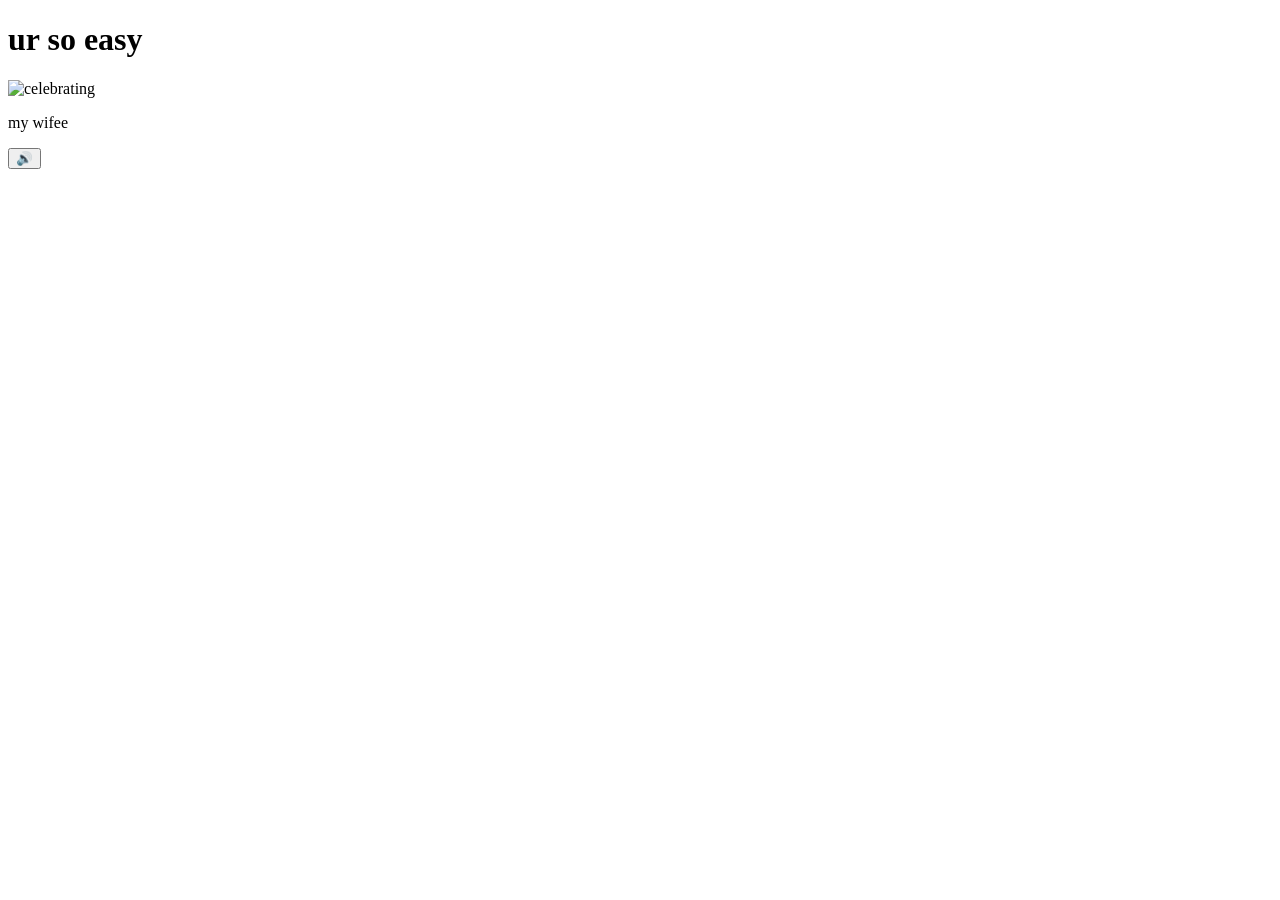
==== yes.html @ cbff855c "Update title and text in yes.html" ====
<!DOCTYPE html>
<html lang="en">
<head>
    <meta charset="UTF-8">
    <meta name="viewport" content="width=device-width, initial-scale=1.0">
    <title>YALLAAAAA</title>
    <link rel="preconnect" href="https://fonts.googleapis.com">
    <link href="https://fonts.googleapis.com/css2?family=Nunito:wght@400;700;800;900&display=swap" rel="stylesheet">
    <link rel="stylesheet" href="style.css">
    <script src="https://cdn.jsdelivr.net/npm/canvas-confetti@1.9.2/dist/confetti.browser.min.js"></script>
</head>
<body>
    <div class="hearts-bg"></div>

    <div class="container yes-container">
        <h1 class="yes-title">ur so easy</h1>

        <div class="gif-container">
            <img id="cat-gif" src="https://media.tenor.com/eNHbizSfVb0AAAAj/lovemode-cute.gif" alt="celebrating">
        </div>

        <p class="yes-message">my wifee</p>
    </div>

    <audio id="bg-music" loop>
        <source src="music/beabadoobee - Glue Song (Lyrics).mp3" type="audio/mpeg">
    </audio>

    <button id="music-toggle" onclick="toggleMusic()" title="Toggle music">🔊</button>

    <script src="yes-script.js"></script>
</body>
</html>
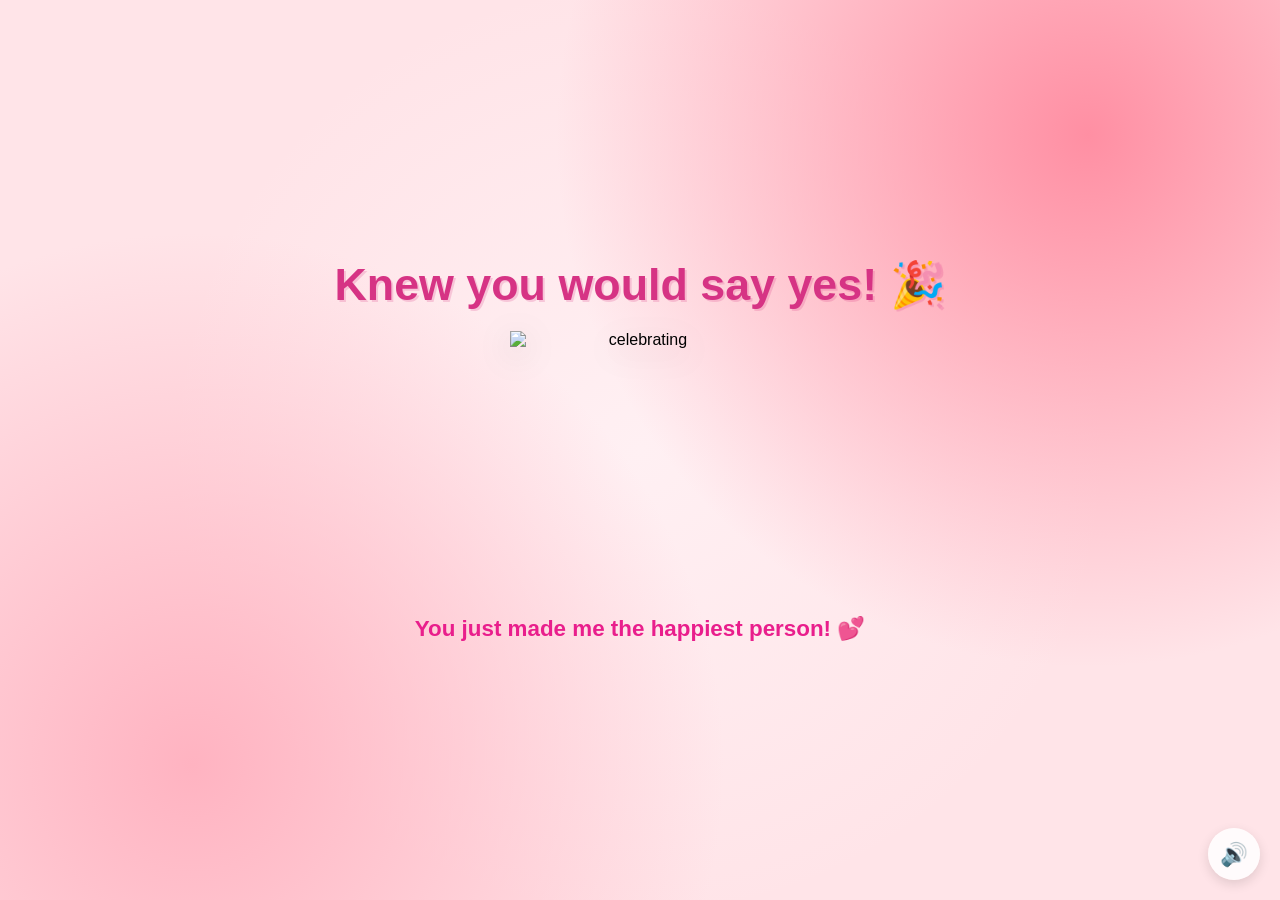
==== commit ebee5552: "Remove animated GIF from yes.html, keep emoji" ====
--- a/yes.html
+++ b/yes.html
@@ -3,7 +3,7 @@
 <head>
     <meta charset="UTF-8">
     <meta name="viewport" content="width=device-width, initial-scale=1.0">
-    <title>YALLAAAAA</title>
+    <title>Yay! 🎉</title>
     <link rel="preconnect" href="https://fonts.googleapis.com">
     <link href="https://fonts.googleapis.com/css2?family=Nunito:wght@400;700;800;900&display=swap" rel="stylesheet">
     <link rel="stylesheet" href="style.css">
@@ -13,13 +13,13 @@
     <div class="hearts-bg"></div>
 
     <div class="container yes-container">
-        <h1 class="yes-title">ur so easy</h1>
+        <h1 class="yes-title">Knew you would say yes! 🎉</h1>
 
-        <div class="gif-container">
-            <img id="cat-gif" src="https://media.tenor.com/eNHbizSfVb0AAAAj/lovemode-cute.gif" alt="celebrating">
+        <div class="image-container">
+            <img id="main-image" src="https://via.placeholder.com/200x200?text=Celebration" alt="celebrating">
         </div>
 
-        <p class="yes-message">my wifee</p>
+        <p class="yes-message">You just made me the happiest person! 💕</p>
     </div>
 
     <audio id="bg-music" loop>
--- a/style.css
+++ b/style.css
@@ -0,0 +1,206 @@
+* {
+    margin: 0;
+    padding: 0;
+    box-sizing: border-box;
+}
+
+body {
+    background-color: #FFE4E8;
+    font-family: 'Nunito', sans-serif;
+    min-height: 100vh;
+    display: flex;
+    justify-content: center;
+    align-items: center;
+    overflow: hidden;
+    background-image:
+        radial-gradient(circle at 15% 85%, #ffb3c1 0%, transparent 40%),
+        radial-gradient(circle at 85% 15%, #ff8fa3 0%, transparent 40%),
+        radial-gradient(circle at 50% 50%, #fff0f3 0%, transparent 60%);
+}
+
+/* Floating hearts background */
+.hearts-bg {
+    position: fixed;
+    top: 0; left: 0; right: 0; bottom: 0;
+    pointer-events: none;
+    z-index: 0;
+    overflow: hidden;
+}
+
+.hearts-bg::before,
+.hearts-bg::after {
+    content: '💕 💗 💖 💝 💓';
+    position: absolute;
+    font-size: 1.5rem;
+    opacity: 0.15;
+    animation: floatHearts 12s linear infinite;
+    white-space: nowrap;
+    top: 100%;
+    left: 10%;
+}
+
+.hearts-bg::after {
+    animation-delay: 6s;
+    left: 60%;
+    content: '💗 💕 💓 💖 💝';
+}
+
+@keyframes floatHearts {
+    from { transform: translateY(0); opacity: 0.15; }
+    to { transform: translateY(-110vh); opacity: 0; }
+}
+
+.container {
+    position: relative;
+    z-index: 1;
+    text-align: center;
+    padding: 40px 20px;
+}
+
+h1 {
+    font-size: 2.4rem;
+    color: #d63384;
+    font-weight: 900;
+    margin-bottom: 20px;
+    text-shadow: 2px 2px 0px rgba(214, 51, 132, 0.2);
+    animation: wiggle 2s ease-in-out infinite;
+}
+
+@keyframes wiggle {
+    0%, 100% { transform: rotate(-1deg); }
+    50% { transform: rotate(1deg); }
+}
+
+.image-container {
+    margin: 20px auto;
+    display: flex;
+    justify-content: center;
+}
+
+#main-image {
+    width: 200px;
+    height: 200px;
+    object-fit: contain;
+    filter: drop-shadow(0 8px 16px rgba(0,0,0,0.15));
+    transition: opacity 0.3s ease;
+}
+
+.buttons {
+    display: flex;
+    gap: 20px;
+    justify-content: center;
+    align-items: center;
+    margin-top: 30px;
+    flex-wrap: wrap;
+}
+
+#yes-btn {
+    background: linear-gradient(135deg, #4CAF50, #45a049);
+    color: white;
+    border: none;
+    border-radius: 16px;
+    font-size: 1.6rem;
+    font-weight: 900;
+    font-family: 'Nunito', sans-serif;
+    padding: 18px 45px;
+    cursor: pointer;
+    transition: transform 0.15s, box-shadow 0.15s;
+    box-shadow: 0 6px 20px rgba(76, 175, 80, 0.45);
+    letter-spacing: 1px;
+}
+
+#yes-btn:hover {
+    transform: scale(1.06) translateY(-2px);
+    box-shadow: 0 10px 28px rgba(76, 175, 80, 0.55);
+}
+
+#yes-btn:active {
+    transform: scale(0.98);
+}
+
+#no-btn {
+    background: linear-gradient(135deg, #e74c3c, #c0392b);
+    color: white;
+    border: none;
+    border-radius: 12px;
+    font-size: 1rem;
+    font-weight: 700;
+    font-family: 'Nunito', sans-serif;
+    padding: 12px 28px;
+    cursor: pointer;
+    transition: background 0.2s, left 0.25s ease, top 0.25s ease;
+    box-shadow: 0 4px 14px rgba(231, 76, 60, 0.4);
+}
+
+#no-btn:hover {
+    background: linear-gradient(135deg, #c0392b, #a93226);
+}
+
+
+#tease-toast {
+    margin-top: 14px;
+    font-size: 1rem;
+    color: #d63384;
+    font-weight: 700;
+    font-style: italic;
+    opacity: 0;
+    transform: translateY(6px);
+    transition: opacity 0.3s ease, transform 0.3s ease;
+    min-height: 1.5rem;
+}
+
+#tease-toast.show {
+    opacity: 1;
+    transform: translateY(0);
+}
+
+/* Music toggle button */
+#music-toggle {
+    position: fixed;
+    bottom: 20px;
+    right: 20px;
+    background: rgba(255, 255, 255, 0.85);
+    border: none;
+    border-radius: 50%;
+    width: 52px;
+    height: 52px;
+    font-size: 1.4rem;
+    cursor: pointer;
+    backdrop-filter: blur(10px);
+    box-shadow: 0 4px 12px rgba(0, 0, 0, 0.12);
+    transition: transform 0.2s;
+    z-index: 100;
+}
+
+#music-toggle:hover {
+    transform: scale(1.1);
+}
+
+/* Yes page specific */
+.yes-container h1.yes-title {
+    font-size: 2.8rem;
+    animation: bounceTitle 0.6s ease infinite alternate;
+}
+
+@keyframes bounceTitle {
+    from { transform: translateY(0) rotate(-1deg); }
+    to { transform: translateY(-12px) rotate(1deg); }
+}
+
+.yes-message {
+    font-size: 1.4rem;
+    color: #e91e8c;
+    font-weight: 700;
+    margin-top: 24px;
+    animation: fadeIn 1s ease 0.5s both;
+}
+
+@keyframes fadeIn {
+    from { opacity: 0; transform: translateY(10px); }
+    to { opacity: 1; transform: translateY(0); }
+}
+
+.yes-container #main-image {
+    width: 260px;
+    height: 260px;
+}
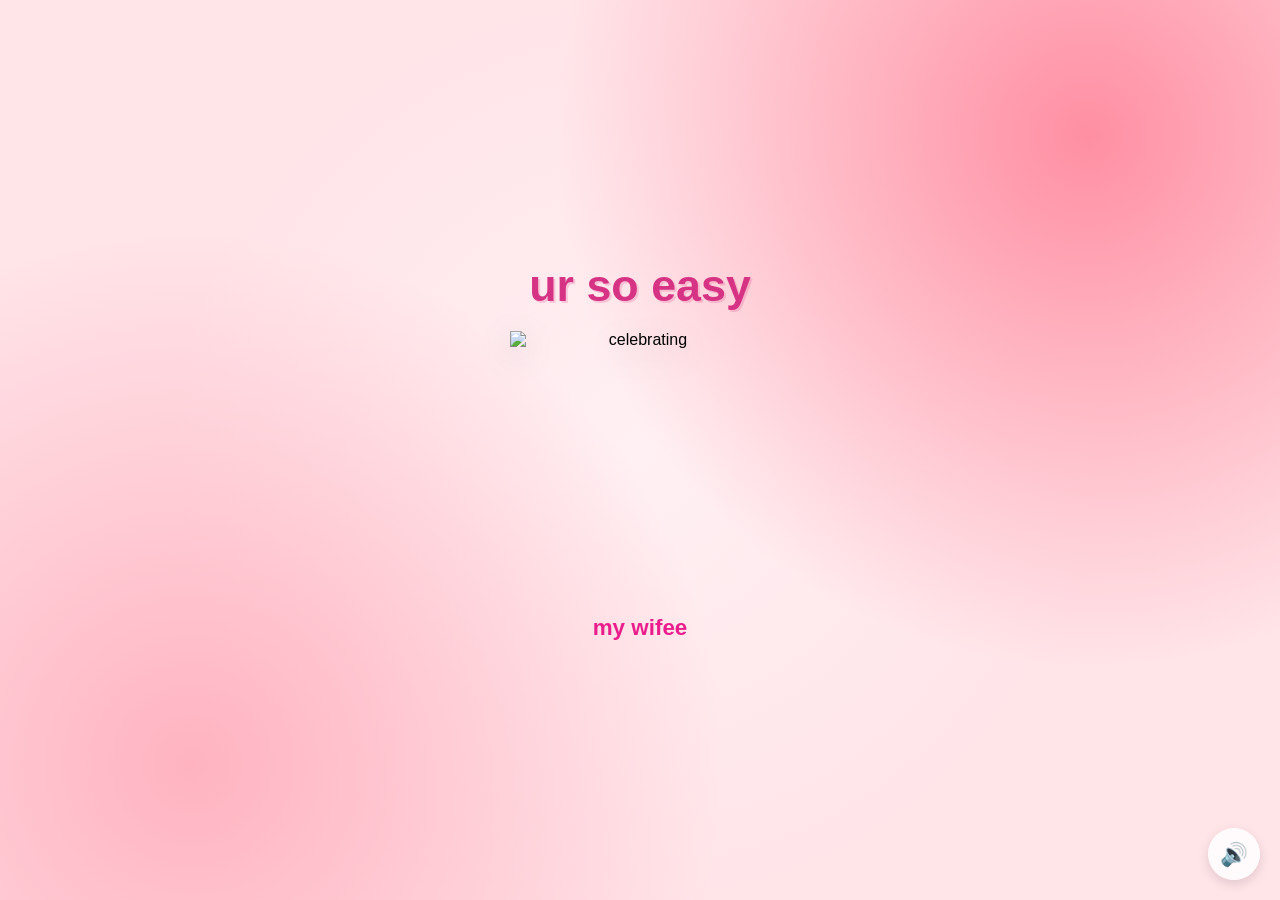
==== commit 2719b68b: "Remove animated GIF from yes.html, keep emoji" ====
--- a/yes.html
+++ b/yes.html
@@ -3,7 +3,7 @@
 <head>
     <meta charset="UTF-8">
     <meta name="viewport" content="width=device-width, initial-scale=1.0">
-    <title>Yay! 🎉</title>
+    <title>YALLAAAAA</title>
     <link rel="preconnect" href="https://fonts.googleapis.com">
     <link href="https://fonts.googleapis.com/css2?family=Nunito:wght@400;700;800;900&display=swap" rel="stylesheet">
     <link rel="stylesheet" href="style.css">
@@ -13,13 +13,13 @@
     <div class="hearts-bg"></div>
 
     <div class="container yes-container">
-        <h1 class="yes-title">Knew you would say yes! 🎉</h1>
+        <h1 class="yes-title">ur so easy</h1>
 
         <div class="image-container">
             <img id="main-image" src="https://via.placeholder.com/200x200?text=Celebration" alt="celebrating">
         </div>
 
-        <p class="yes-message">You just made me the happiest person! 💕</p>
+        <p class="yes-message">my wifee</p>
     </div>
 
     <audio id="bg-music" loop>
